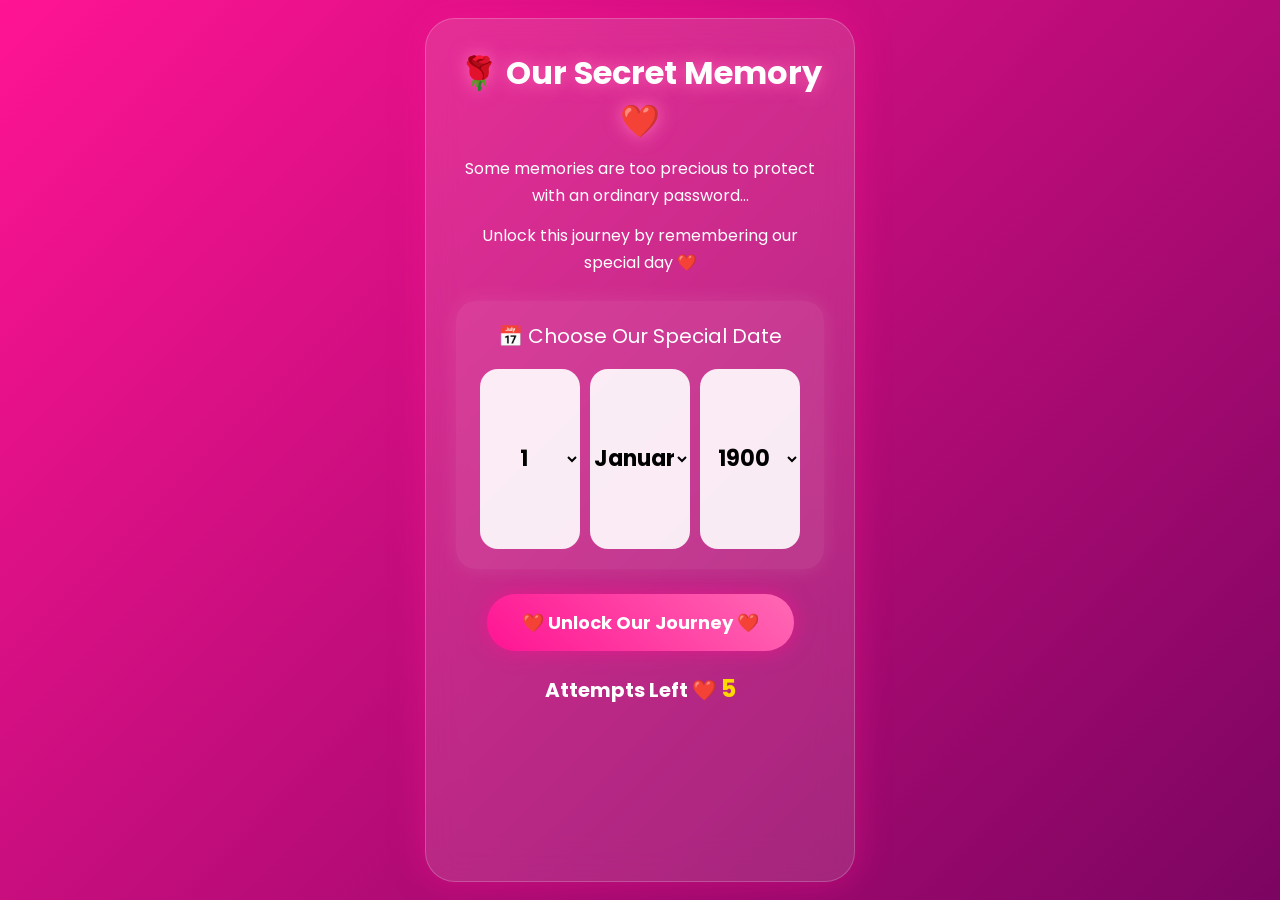
==== index.html @ dede01a5 "Update song title and button text in index.html" ====
<!DOCTYPE html>
<html lang="en">
<head>
<meta charset="UTF-8">
<meta name="viewport" content="width=device-width, initial-scale=1.0">

<title>Happy Birthday Madhu Priya ❤️</title>

<link rel="preconnect" href="https://fonts.googleapis.com">
<link rel="preconnect" href="https://fonts.gstatic.com" crossorigin>

<link href="https://fonts.googleapis.com/css2?family=Poppins:wght@300;400;600;700&display=swap" rel="stylesheet">

<link rel="stylesheet" href="Style.css">

</head>

<body>
    <!-- =========================
      PREMIUM LOVE LOCK
========================= -->

<div id="lockScreen">

    <!-- Animated Background -->
    <div class="sky"></div>
    <div class="stars"></div>
    <div class="petals"></div>

    <div class="lockContainer">

        <h1 class="lockTitle">🌹 Our Secret Memory ❤️</h1>

        <p class="lockSub">
            Some memories are too precious to protect
            with an ordinary password...
        </p>

        <p class="lockSub2">
            Unlock this journey by remembering
            our special day ❤️
        </p>

        <div class="calendarGlass">

            <div class="pickerTitle">
                📅 Choose Our Special Date
            </div>

            <div class="pickerRow">

                <select id="dayPicker"></select>

                <select id="monthPicker"></select>

                <select id="yearPicker"></select>

            </div>

        </div>

        <button id="unlockBtn">

            ❤️ Unlock Our Journey ❤️

        </button>

        <div id="attemptBox">

            Attempts Left ❤️

            <span id="chanceCount">

                5

            </span>

        </div>

        <div id="roseArea"></div>

        <div id="timerArea"></div>

    </div>

</div>

<audio id="bgMusic" loop>
    <source src="Birthdaysong.mp3" type="audio/mpeg">
</audio>

<audio id="chapter9Song">
    <source src="Ammadu2.mp3" type="audio/mpeg">
</audio>

<section id="welcome">
<div class="welcome-box">
<h1>🎂 Happy 17th Birthday</h1>
<h2>Madhu Priya ❤️</h2>
<p>Today isn't just another day... It's the day the most beautiful girl came into this world.</p>
<button id="startBtn">Start Our Journey ❤️</button>
</div>
</section>

<div id="website">

<!-- Chapter 1 -->

<section class="chapter">

<h1>🌸 Chapter 1</h1>

<h2>Welcome My Love ❤️</h2>

<p>

Every second with you is precious.

Today is all about celebrating YOU.

Happy Birthday Princess ❤️

</p>

<button class="nextBtn">

Next ➜

</button>

</section>
<!-- Chapter 2 -->

<section class="chapter">

<h1>💕 Chapter 2</h1>

<h2>Reasons I Love You ❤️</h2>

<div class="cards">

<div class="card">
🥰<br><br>
Your Beautiful Smile
</div>

<div class="card">
🌸<br><br>
Your Caring Nature
</div>

<div class="card">
💖<br><br>
Your Kind Heart
</div>

<div class="card">
😍<br><br>
Everything About You
</div>

</div>

<button class="nextBtn">
Next ➜
</button>

</section>

<!-- Chapter 3 -->

<section class="chapter">

<h1>🌹 Chapter 3</h1>

<h2>Our Journey ❤️</h2>

<div class="timeline">

<div class="timeBox">
🌸
<p>The day we met became one of my favorite memories.</p>
</div>

<div class="timeBox">
💖
<p>Every conversation brought us closer.</p>
</div>

<div class="timeBox">
🥰
<p>You became my happiness every single day.</p>
</div>

<div class="timeBox">
❤️
<p>Today I just want to see you smiling.</p>
</div>

</div>

<button class="nextBtn">
Next ➜
</button>

</section>

<!-- Chapter 4 -->

<section class="chapter">

<h1>🎁 Chapter 4</h1>

<h2>Tap the Gifts ❤️</h2>

<div class="giftContainer">

    <div class="gift" data-message="You're the best gift in my life ❤️">
        <div class="giftIcon">🎁</div>
        <div class="giftHeart">❤️</div>
    </div>

    <div class="gift" data-message="May all your dreams come true 🌸">
        <div class="giftIcon">🎁</div>
        <div class="giftHeart">💖</div>
    </div>

    <div class="gift" data-message="I Love You Forever ❤️">
        <div class="giftIcon">🎁</div>
        <div class="giftHeart">💜</div>
    </div>

</div>

<p id="giftMessage"></p>

<button class="nextBtn">
Next ➜
</button>

</section>

<!-- Chapter 5 -->
<section class="chapter">

<h1>📸 Chapter 5</h1>

<h2>Ur Memories ❤️</h2>

<div class="gallery">

<div class="photo">
<img src="Madhu1.jpg" alt="">
<p>ur my heart ❤️</p>
</div>

<div class="photo">
<img src="Madhu2.jpg" alt="">
<p>ur smile makes my day brighter ❤️</p>
</div>

<div class="photo">
<img src="Madhu3.jpg" alt="">
<p>ur my favorite ❤️</p>
</div>

</div>

<button class="nextBtn">Next ➜</button>

</section>

<!-- Chapter 6 -->

<section class="chapter">

<h1>💖 Chapter 6</h1>

<h2>My Promises To You</h2>

<div class="cards">

<div class="card">
❤️ I'll always respect you.
</div>

<div class="card">
🌹 I'll always support your dreams.
</div>

<div class="card">
🥰 I'll always make you smile.
</div>

<div class="card">
♾️ I'll always love you.
</div>

</div>

<button class="nextBtn">
Next ➜
</button>

</section>

<!-- Chapter 7 -->

<section class="chapter">

<h1>🎂 Chapter 7</h1>

<h2>Make A Birthday Wish ❤️</h2>

<div class="cake">

🎂

</div>

<p>
Close your eyes...
Make a beautiful wish...
May every dream of yours come true. ✨
</p>

<button id="cakeBtn">

Blow Candles 🕯️

</button>

<button class="nextBtn">

Next ➜

</button>

</section>

<!-- Chapter 8 -->

<section class="chapter">

<h1>💌 Chapter 8</h1>

<h2>My Letter To You ❤️</h2>

<!-- Envelope -->

<div class="envelopeBox">

    <div class="envelope" id="openLetter">

        💌

        <p>Tap to Open My Letter ❤️</p>

    </div>

</div>

<!-- Hidden Letter -->

<div class="letter" id="letterBox" style="display:none;">

    <h3>My Dearest Madhu Priya ❤️</h3>

    <p id="letterText">

My Dearest Madhu Priya ❤️

Happy Birthday to the most beautiful soul I have ever known.

Every moment with you has become one of the most precious memories of my life.

Your smile brightens even my darkest days.

Your kindness reminds me that beautiful hearts still exist.

Whenever life feels difficult, just thinking about you fills my heart with peace.

I don't know what tomorrow brings...

But I do know one thing...

I will always pray for your happiness.

May every dream you dream become reality.

May your beautiful smile never fade.

Thank you for making life more beautiful just by being yourself.

You'll always have a special place in my heart.

❤️ Happy 17th Birthday Princess ❤️

Forever Yours,

Hubby ❤️

    </p>

</div>

<button class="nextBtn">Next ➜</button>

</section>
<!--Chapter 9-->

<section class="chapter">

<h1>🎵 Chapter 9</h1>

<h2>Special Song for u ❤️</h2>

<div class="musicPlayer">

<div class="vinylContainer">

<div class="vinyl" id="vinyl">💿</div>

</div>

<p class="songText">

Every heartbeat reminds me of you... ❤️

Whenever this song plays,

I remember every beautiful moment with you.

</p>

<div class="equalizer">

<span></span>
<span></span>
<span></span>
<span></span>
<span></span>

</div>

<button id="musicBtn">

▶ Play The Song ❤️

</button>

</div>

<button class="nextBtn">

Next ➜

</button>

</section>

<!-- Chapter 10 -->

<section class="chapter">

<h1>🎆 Chapter 10</h1>

<h2>It's Celebration Time ❤️</h2>

<h3>

🎈🎈 HAPPY 17TH BIRTHDAY 🎈🎈

</h3>

<p>

May your smile shine brighter than the stars.

May every wish come true.

May happiness always stay with you.

</p>

<div id="celebrationArea"></div>
    <div id="fireworks"></div>

<h1 id="happyGlow">🎉 HAPPY BIRTHDAY AMMADU 🎉</h1>

<button class="nextBtn">

Next ➜

</button>

</section>

<!-- Chapter 11 -->

<section class="chapter">

<h1>👑 Chapter 11</h1>

<h2>Always My Princess ❤️</h2>

<p>

You are one of the most beautiful parts of my life.

Thank you for every smile, every laugh, and every wonderful memory.

No matter how many birthdays pass, I'll always wish the best for you.

Never stop smiling because your smile makes the world brighter.

❤️

</p>

<button class="nextBtn">

Next ➜

</button>

</section>

<!-- Chapter 12 -->

<section class="chapter">

<h1>❤️ The End ❤️</h1>

<h2>Forever & Always</h2>

<h1>

Happy Birthday Madhu Priya 🎂❤️

</h1>

<p>

Thank you for reading this little journey.

This website was made especially for you.

I hope today becomes one of your happiest memories.

Stay blessed.

Stay happy.

Keep smiling.

❤️ I Love You ❤️

Forever Yours,

(Hubby)

</p>

<button id="restart">

Replay Journey 🔄

</button>

</section>


</div>

<script src="Script.js"></script>

</body>
    </html>
---- Style.css ----
/* ===================================
   PREMIUM BIRTHDAY WEBSITE V2
=================================== */

*{
margin:0;
padding:0;
box-sizing:border-box;
font-family:'Poppins',sans-serif;
}
html, body{
    margin:0;
    padding:0;
    width:100%;
    min-height:100vh;
}

body{
    margin:0;
    min-height:100vh;
    background:linear-gradient(-45deg,#150020,#35004d,#59006d,#ff1493);
    background-size:400% 400%;
    background-attachment:fixed;
    animation:bgMove 15s ease infinite;
    color:white;
    overflow-x:hidden;
}
@keyframes bgMove {
    0% {
        background-position: 0% 50%;
    }
    50% {
        background-position: 100% 50%;
    }
    100% {
        background-position: 0% 50%;
    }
}

/* Website */

#website{
display:none;
}

/* Welcome */

#welcome{
height:100vh;
display:flex;
justify-content:center;
align-items:center;
padding:20px;
}

.welcome-box{
width:90%;
max-width:700px;
padding:45px;
border-radius:30px;
text-align:center;
background:rgba(255,255,255,.08);
backdrop-filter:blur(20px);
border:1px solid rgba(255,255,255,.2);
box-shadow:0 0 40px rgba(255,20,147,.4);
animation:zoomIn 1.2s;
}

@keyframes zoomIn{
from{
opacity:0;
transform:scale(.7);
}
to{
opacity:1;
transform:scale(1);
}
}

.welcome-box h1{
font-size:3rem;
color:#ffd9f2;
margin-bottom:20px;
}

.welcome-box h2{
font-size:2rem;
margin-bottom:20px;
}

.welcome-box p{
font-size:18px;
line-height:1.8;
}

/* Buttons */

button{
padding:15px 40px;
margin-top:30px;
border:none;
border-radius:50px;
background:linear-gradient(45deg,#ff1493,#ff69b4);
font-size:18px;
color:white;
cursor:pointer;
transition:.4s;
box-shadow:0 0 20px rgba(255,20,147,.6);
}

button:hover{
transform:scale(1.08);
box-shadow:0 0 35px #ff69b4;
}

/* Chapters */

.chapter{
    position:fixed;
    inset:0;
    display:none;
    justify-content:center;
    align-items:center;
    flex-direction:column;
    padding:40px;
    text-align:center;
    animation:fade .8s;
    background:transparent;
}

.chapter.active{
display:flex;
}

@keyframes fade{
from{
opacity:0;
transform:translateX(60px);
}
to{
opacity:1;
transform:translateX(0);
}
}

.chapter h1{
font-size:3rem;
margin-bottom:15px;
color:#ffd7f4;
}

.chapter h2{
font-size:2rem;
margin-bottom:20px;
color:#ffc6ea;
}

.chapter p{
max-width:850px;
line-height:1.8;
font-size:18px;
}

/* Cards */

.cards{
display:flex;
gap:20px;
flex-wrap:wrap;
justify-content:center;
margin-top:30px;
}

.card{
width:240px;
padding:25px;
background:rgba(255,255,255,.08);
backdrop-filter:blur(10px);
border-radius:20px;
transition:.4s;
box-shadow:0 0 20px rgba(255,20,147,.25);
}

.card:hover{
transform:translateY(-10px) scale(1.05);
}

/* Floating Hearts */

.heart{
position:fixed;
bottom:-30px;
font-size:24px;
animation:floatHeart 6s linear forwards;
pointer-events:none;
z-index:999;
}

@keyframes floatHeart{

0%{
transform:translateY(0) rotate(0deg);
opacity:1;
}

100%{
transform:translateY(-120vh) rotate(360deg);
opacity:0;
}

}
/* ===========================
   PHOTO GALLERY
=========================== */

.gallery{
width:90%;
max-width:1100px;
display:grid;
grid-template-columns:repeat(auto-fit,minmax(260px,1fr));
gap:30px;
margin-top:40px;
}

.photo{
background:rgba(255,255,255,.08);
backdrop-filter:blur(15px);
padding:15px;
border-radius:25px;
transition:.5s;
box-shadow:0 0 20px rgba(255,20,147,.25);
cursor:pointer;
}

.photo:hover{
transform:translateY(-12px) scale(1.05) rotate(2deg);
box-shadow:0 0 35px #ff69b4;
}

.photo img{
width:100%;
height:320px;
object-fit:cover;
border-radius:18px;
}

.photo p{
margin-top:18px;
font-size:18px;
font-weight:600;
color:#fff;
}

/* ===========================
   TIMELINE
=========================== */

.timeline{
display:flex;
flex-wrap:wrap;
justify-content:center;
gap:25px;
margin-top:35px;
}

.timeBox{
width:250px;
padding:25px;
background:rgba(255,255,255,.08);
backdrop-filter:blur(12px);
border-radius:20px;
transition:.4s;
box-shadow:0 0 20px rgba(255,20,147,.25);
}

.timeBox:hover{
transform:translateY(-8px);
}

/* ===========================
   GIFT SECTION
=========================== */

.giftContainer{
display:flex;
justify-content:center;
flex-wrap:wrap;
gap:25px;
margin-top:35px;
}

.gift{
width:120px;
height:120px;
display:flex;
justify-content:center;
align-items:center;
font-size:70px;
background:rgba(255,255,255,.08);
border-radius:20px;
cursor:pointer;
transition:.4s;
box-shadow:0 0 25px rgba(255,20,147,.35);
}

.gift:hover{
transform:scale(1.12) rotate(8deg);
}

#giftMessage{
margin-top:30px;
font-size:22px;
color:#ffd7f3;
font-weight:bold;
min-height:40px;
}

/* ===========================
   CAKE
=========================== */

.cake{
font-size:140px;
margin:25px 0;
animation:cakePulse 2s infinite;
filter:drop-shadow(0 0 20px #ff69b4);
}

@keyframes cakePulse{

0%{
transform:scale(1);
}

50%{
transform:scale(1.08);
}

100%{
transform:scale(1);
}

}

#cakeBtn{
background:linear-gradient(45deg,#ff6600,#ff1493);
}

/* ===========================
   MUSIC BUTTON
=========================== */

#musicBtn{
background:linear-gradient(45deg,#8a2be2,#ff1493);
}

/* ===========================
   FIREWORKS AREA
=========================== */

#fireworks{
position:absolute;
top:0;
left:0;
width:100%;
height:100%;
pointer-events:none;
overflow:hidden;
}

/* ===========================
   FLOATING SPARKLES
=========================== */

.sparkle{
position:fixed;
width:6px;
height:6px;
background:white;
border-radius:50%;
animation:sparkle 3s linear forwards;
}

@keyframes sparkle{

0%{
opacity:1;
transform:scale(0);
}

50%{
transform:scale(1.8);
}

100%{
opacity:0;
transform:translateY(-100px);
}

}
#welcome,
.chapter{
    background:transparent !important;
}

body::before{
    content:"";
    position:fixed;
    top:0;
    left:0;
    width:100%;
    height:100%;
    background:linear-gradient(-45deg,#150020,#35004d,#59006d,#ff1493);
    background-size:400% 400%;
    animation:bgMove 15s ease infinite;
    z-index:-2;
}

body{
    background:none !important;
   }
/* ===============================
   PREMIUM EXTRA ANIMATIONS
================================ */

/* Glowing Headings */
.chapter h1,
.chapter h2{
    animation: glowText 2.5s ease-in-out infinite alternate;
}

@keyframes glowText{
    from{
        text-shadow:0 0 8px #ff69b4;
    }
    to{
        text-shadow:0 0 25px #ff1493,0 0 45px #ff69b4;
    }
}

/* Better Chapter Fade */
.chapter.active{
    animation: smoothFade .9s ease;
}

@keyframes smoothFade{
    from{
        opacity:0;
        transform:scale(.96) translateY(30px);
    }
    to{
        opacity:1;
        transform:scale(1) translateY(0);
    }
}

/* Floating Stars */
.star{
    position:fixed;
    width:3px;
    height:3px;
    background:white;
    border-radius:50%;
    animation: twinkle 3s linear infinite;
    pointer-events:none;
    z-index:0;
}

@keyframes twinkle{
    0%,100%{
        opacity:.2;
        transform:scale(.6);
    }
    50%{
        opacity:1;
        transform:scale(1.8);
    }
}

/* Rose Petals */
.petal{
    position:fixed;
    top:-30px;
    font-size:22px;
    animation:fallPetal 10s linear forwards;
    pointer-events:none;
    z-index:1;
}

@keyframes fallPetal{
    from{
        transform:translateY(-20px) rotate(0deg);
    }
    to{
        transform:translateY(110vh) translateX(120px) rotate(720deg);
    }
}

/* Premium Button Animation */
button:hover{
    transform:translateY(-4px) scale(1.08);
    box-shadow:0 0 30px #ff69b4;
       }
.cursor{
    display:inline-block;
    color:#ffd6ec;
    font-weight:bold;
    animation:blink .8s infinite;
}

@keyframes blink{
    50%{
        opacity:0;
    }
}
/* Touch Effect */

.bubble{
position:fixed;
font-size:24px;
pointer-events:none;
z-index:9999;
animation:bubbleFly 1.5s ease forwards;
}

@keyframes bubbleFly{

0%{
transform:translate(0,0) scale(.3);
opacity:1;
}

100%{
transform:translate(var(--x),var(--y)) scale(1.8);
opacity:0;
}

}
/* Typewriter Cursor */

.cursor{
display:inline-block;
color:#ff69b4;
font-weight:bold;
animation:cursorBlink .7s infinite;
}

@keyframes cursorBlink{

50%{
opacity:0;
}

}

/* Letter Animation */

.letter{

animation:letterOpen .8s ease;

}

@keyframes letterOpen{

from{
opacity:0;
transform:translateY(40px) scale(.95);
}

to{
opacity:1;
transform:translateY(0) scale(1);
}

   }
/* ===============================
   CHAPTER 10 CELEBRATION
================================ */

#happyGlow{
font-size:3rem;
margin:20px 0;
animation:glowBirthday 1.5s infinite alternate;
}

@keyframes glowBirthday{

from{
text-shadow:0 0 10px #fff,0 0 20px #ff69b4;
transform:scale(1);
}

to{
text-shadow:0 0 25px #fff,0 0 60px #ff1493;
transform:scale(1.08);
}

}

.partyItem{
position:fixed;
font-size:30px;
pointer-events:none;
animation:partyFall 4s linear forwards;
z-index:999;
}

@keyframes partyFall{

0%{
opacity:1;
transform:translateY(-80px) rotate(0deg);
}

100%{
opacity:0;
transform:translateY(110vh) rotate(720deg);
}

}
/* Premium Floating Love */

.star{
position:fixed;
width:3px;
height:3px;
background:white;
border-radius:50%;
box-shadow:0 0 10px white;
animation:twinkle 3s linear;
pointer-events:none;
z-index:0;
}

@keyframes twinkle{
0%{opacity:0;}
50%{opacity:1;}
100%{opacity:0;}
}

.petal{
position:fixed;
top:-30px;
pointer-events:none;
animation:petalFall 10s linear forwards;
z-index:2;
}

@keyframes petalFall{

0%{
transform:translateY(0) rotate(0deg);
}

100%{
transform:translateY(110vh) translateX(120px) rotate(720deg);
}

}
/*==================================
      LOVE LETTER ENVELOPE
==================================*/

.envelopeBox{
display:flex;
justify-content:center;
align-items:center;
margin-top:30px;
perspective:1000px;
}

.envelope{
width:260px;
height:180px;
background:linear-gradient(135deg,#ff5ca8,#ff8ec7);
border-radius:12px;
display:flex;
flex-direction:column;
justify-content:center;
align-items:center;
cursor:pointer;
font-size:70px;
color:#fff;
box-shadow:0 15px 40px rgba(255,20,147,.45);
transition:.6s;
animation:envelopeFloat 3s ease-in-out infinite;
position:relative;
overflow:hidden;
}

.envelope::before{
content:"";
position:absolute;
top:0;
left:0;
width:100%;
height:100%;
background:rgba(255,255,255,.15);
clip-path:polygon(0 0,50% 55%,100% 0);
}

.envelope:hover{
transform:scale(1.08) rotate(-2deg);
box-shadow:0 20px 50px rgba(255,20,147,.7);
}

.envelope p{
font-size:16px;
margin-top:10px;
font-weight:600;
text-align:center;
}

@keyframes envelopeFloat{

0%,100%{
transform:translateY(0);
}

50%{
transform:translateY(-10px);
}

}

/* Letter */

#letterBox{
display:none;
opacity:0;
transform:translateY(60px) scale(.9);
transition:1s;
}

#letterBox.show{
display:block;
opacity:1;
transform:translateY(0) scale(1);
animation:paperOpen .9s ease;
}

@keyframes paperOpen{

0%{
opacity:0;
transform:rotateX(-90deg) translateY(80px);
}

100%{
opacity:1;
transform:rotateX(0deg) translateY(0);
}

}

#letterText{

white-space:pre-line;
line-height:2;
font-size:18px;

}

/* Blinking Cursor */

.cursor{
display:inline-block;
font-weight:bold;
color:#ff1493;
animation:cursorBlink .7s infinite;
}

@keyframes cursorBlink{

50%{
opacity:0;
}

   }
/* Hearts while typing */

.typingHeart{

position:fixed;

bottom:120px;

font-size:22px;

pointer-events:none;

z-index:999;

animation:heartFly 2.5s linear forwards;

}

@keyframes heartFly{

0%{

transform:translateY(0) scale(.6);

opacity:1;

}

100%{

transform:translateY(-250px) scale(1.8);

opacity:0;

}

}
/* =====================================
   PREMIUM CARD ANIMATIONS
===================================== */

.card,
.timeBox,
.gift,
.photo{

position:relative;
overflow:hidden;
transition:.5s ease;
cursor:pointer;
animation:floatCard 4s ease-in-out infinite;

}

@keyframes floatCard{

0%,100%{
transform:translateY(0);
}

50%{
transform:translateY(-10px);
}

}

.card:hover,
.timeBox:hover,
.gift:hover,
.photo:hover{

transform:translateY(-12px) scale(1.06) rotateX(6deg);
box-shadow:0 20px 45px rgba(255,20,147,.45);

}

/* Moving Shine */

.card::before,
.timeBox::before,
.gift::before,
.photo::before{

content:"";

position:absolute;

top:0;

left:-120%;

width:60%;

height:100%;

background:linear-gradient(
90deg,
transparent,
rgba(255,255,255,.5),
transparent
);

transform:skewX(-25deg);

}

.card:hover::before,
.timeBox:hover::before,
.gift:hover::before,
.photo:hover::before{

animation:shine .8s;

}

@keyframes shine{

100%{
left:150%;
}

}

/* Click Animation */

.card:active,
.timeBox:active,
.gift:active,
.photo:active{

transform:scale(.94);

}
/*=============================
     PREMIUM LOVE LOCK
==============================*/

#lockScreen{
position:fixed;
top:0;
left:0;
width:100%;
height:100%;
overflow:hidden;
display:flex;
justify-content:center;
align-items:center;
z-index:999999;
background:linear-gradient(-45deg,#090019,#220033,#500050,#ff1493);
background-size:400% 400%;
animation:galaxyMove 18s ease infinite;
}

@keyframes galaxyMove{

0%{background-position:0% 50%;}

50%{background-position:100% 50%;}

100%{background-position:0% 50%;}

}

.lockContainer{

width:92%;
max-width:430px;

padding:30px;

border-radius:30px;

background:rgba(255,255,255,.12);

backdrop-filter:blur(18px);

border:1px solid rgba(255,255,255,.2);

box-shadow:
0 0 35px rgba(255,20,147,.4);

text-align:center;

animation:floatLock 5s ease-in-out infinite;

}

@keyframes floatLock{

0%,100%{
transform:translateY(0);
}

50%{
transform:translateY(-10px);
}

}

.lockTitle{

color:white;

font-size:32px;

text-shadow:0 0 18px hotpink;

margin-bottom:10px;

}

.lockSub,
.lockSub2{

color:#fff;

line-height:1.7;

margin-bottom:12px;

}

/* Calendar */

.calendarGlass{

margin-top:25px;

padding:20px;

border-radius:20px;

background:rgba(255,255,255,.08);

box-shadow:0 0 20px rgba(255,255,255,.1);

}

.pickerTitle{

color:white;

font-size:20px;

margin-bottom:18px;

}

.pickerRow{

display:flex;

gap:10px;

justify-content:center;

}

.pickerRow select{

width:100px;

height:180px;

border:none;

border-radius:18px;

background:rgba(255,255,255,.9);

font-size:22px;

font-weight:bold;

text-align:center;

overflow-y:auto;

scroll-behavior:smooth;

}

.pickerRow select:focus{

outline:none;

box-shadow:0 0 25px hotpink;

transform:scale(1.05);

}

/* Unlock Button */

#unlockBtn{

margin-top:25px;

padding:15px 35px;

font-size:18px;

font-weight:bold;

border:none;

border-radius:40px;

background:linear-gradient(45deg,#ff1493,#ff69b4);

color:white;

cursor:pointer;

transition:.4s;

}

#unlockBtn:hover{

transform:scale(1.08);

box-shadow:0 0 30px hotpink;

}

/* Attempts */

#attemptBox{

margin-top:20px;

font-size:20px;

font-weight:bold;

color:white;

}

#chanceCount{

color:#ffd700;

font-size:24px;

}

/* Rose Area */

#roseArea{

min-height:100px;

margin-top:25px;

color:white;

font-size:22px;

}

/* Timer */

#timerArea{

margin-top:20px;

font-size:28px;

color:#fff;

text-shadow:0 0 12px red;

}

/* Stars */

.stars{

position:absolute;

width:100%;

height:100%;

pointer-events:none;

}

.star{

position:absolute;

width:3px;

height:3px;

background:white;

border-radius:50%;

animation:twinkle 3s infinite;

}

@keyframes twinkle{

0%,100%{

opacity:.2;

transform:scale(.7);

}

50%{

opacity:1;

transform:scale(1.6);

}

   }
/*=====================================
     PREMIUM UNLOCK ANIMATION
======================================*/

.unlockRose{
position:fixed;
left:50%;
bottom:-250px;
transform:translateX(-50%);
font-size:180px;
z-index:999999;
animation:roseGrow 3s forwards;
filter:drop-shadow(0 0 30px hotpink);
}

@keyframes roseGrow{

0%{
bottom:-250px;
transform:translateX(-50%) scale(.2) rotate(-20deg);
opacity:0;
}

40%{
opacity:1;
}

70%{
transform:translateX(-50%) scale(1.2);
}

100%{
bottom:20%;
transform:translateX(-50%) scale(1);
opacity:1;
}

}

.unlockText{

position:fixed;

left:50%;

top:72%;

transform:translateX(-50%);

color:white;

font-size:32px;

font-weight:bold;

text-align:center;

z-index:999999;

opacity:0;

animation:textFade 2s forwards;

animation-delay:2.2s;

text-shadow:0 0 20px hotpink;

}

@keyframes textFade{

from{

opacity:0;
transform:translate(-50%,40px);

}

to{

opacity:1;
transform:translate(-50%,0);

}

}

.petal{

position:fixed;

top:-50px;

font-size:24px;

pointer-events:none;

z-index:99999;

animation:petalFall linear forwards;

}

@keyframes petalFall{

0%{

transform:translateY(-50px) rotate(0deg);

opacity:1;

}

100%{

transform:translateY(120vh) rotate(720deg);

opacity:0;

}

}

.sparkle{

position:fixed;

font-size:18px;

pointer-events:none;

z-index:99999;

animation:spark 1.5s forwards;

}

@keyframes spark{

0%{

transform:scale(.2);

opacity:1;

}

100%{

transform:scale(2);

opacity:0;

}

}
/*=====================================
        HEART LOCK ANIMATION
======================================*/

.heartLock{
position:fixed;
left:50%;
top:50%;
transform:translate(-50%,-50%);
font-size:130px;
z-index:999999;
animation:lockPulse 2s infinite;
}

@keyframes lockPulse{

0%,100%{
transform:translate(-50%,-50%) scale(1);
}

50%{
transform:translate(-50%,-50%) scale(1.15);
}

}

.magicKey{

position:fixed;

left:-100px;

top:55%;

font-size:90px;

z-index:999999;

animation:keyFly 3s forwards;

}

@keyframes keyFly{

0%{

left:-100px;
transform:rotate(-120deg);

}

100%{

left:50%;
transform:translateX(-50%) rotate(0deg);

}

}

.unlockFlash{

position:fixed;

left:0;
top:0;
width:100%;
height:100%;
background:white;

opacity:0;

z-index:999998;

animation:flash 1s forwards;

}

@keyframes flash{

0%{

opacity:0;

}

40%{

opacity:.9;

}

100%{

opacity:0;

}

   }
/*==================================
      LIVE BACKGROUND EFFECTS
==================================*/

.floatingHeart,
.floatingPetal{
position:fixed;
top:-50px;
pointer-events:none;
z-index:2;
animation:fallDown linear forwards;
}

@keyframes fallDown{

0%{
transform:translateY(-50px) rotate(0deg);
opacity:1;
}

100%{
transform:translateY(120vh) rotate(720deg);
opacity:0;
}

}

.selectedGlow{

box-shadow:0 0 30px hotpink !important;

border:2px solid hotpink;

transition:.4s;

}

.unlockSuccess{

animation:unlockPulse 1s infinite;

}

@keyframes unlockPulse{

0%,100%{
transform:scale(1);
}

50%{
transform:scale(1.05);
}

                     }
/* Premium Gift */

.gift{
    position:relative;
    overflow:hidden;
    transition:0.5s;
}

.giftIcon{
    font-size:60px;
    transition:0.6s;
}

.giftHeart{
    position:absolute;
    left:50%;
    top:60%;
    transform:translate(-50%,40px) scale(0);
    font-size:45px;
    opacity:0;
    transition:0.8s;
}

.gift.open .giftIcon{
    transform:rotate(-20deg) scale(1.1);
}

.gift.open .giftHeart{
    opacity:1;
    transform:translate(-50%,-35px) scale(1.5);
    animation:heartBeat .8s infinite;
}

@keyframes heartBeat{

0%,100%{
    transform:translate(-50%,-35px) scale(1.4);
}

50%{
    transform:translate(-50%,-35px) scale(1.7);
}

}
/*==========================
      MUSIC PLAYER
===========================*/

.musicPlayer{

text-align:center;

margin-top:30px;

}

.vinyl{

font-size:120px;

display:inline-block;

filter:drop-shadow(0 0 25px hotpink);

}

.spin{

animation:spinRecord 3s linear infinite;

}

@keyframes spinRecord{

from{

transform:rotate(0deg);

}

to{

transform:rotate(360deg);

}

}

.songText{

margin:25px;

font-size:20px;

line-height:1.8;

color:white;

}

.equalizer{

display:flex;

justify-content:center;

align-items:flex-end;

gap:6px;

height:45px;

margin:25px 0;

}

.equalizer span{

width:8px;

height:15px;

background:#ff1493;

border-radius:20px;

animation:equalizer 1s infinite;

}

.equalizer span:nth-child(2){

animation-delay:.2s;

}

.equalizer span:nth-child(3){

animation-delay:.4s;

}

.equalizer span:nth-child(4){

animation-delay:.6s;

}

.equalizer span:nth-child(5){

animation-delay:.8s;

}

@keyframes equalizer{

0%,100%{

height:15px;

}

50%{

height:45px;

}

   }
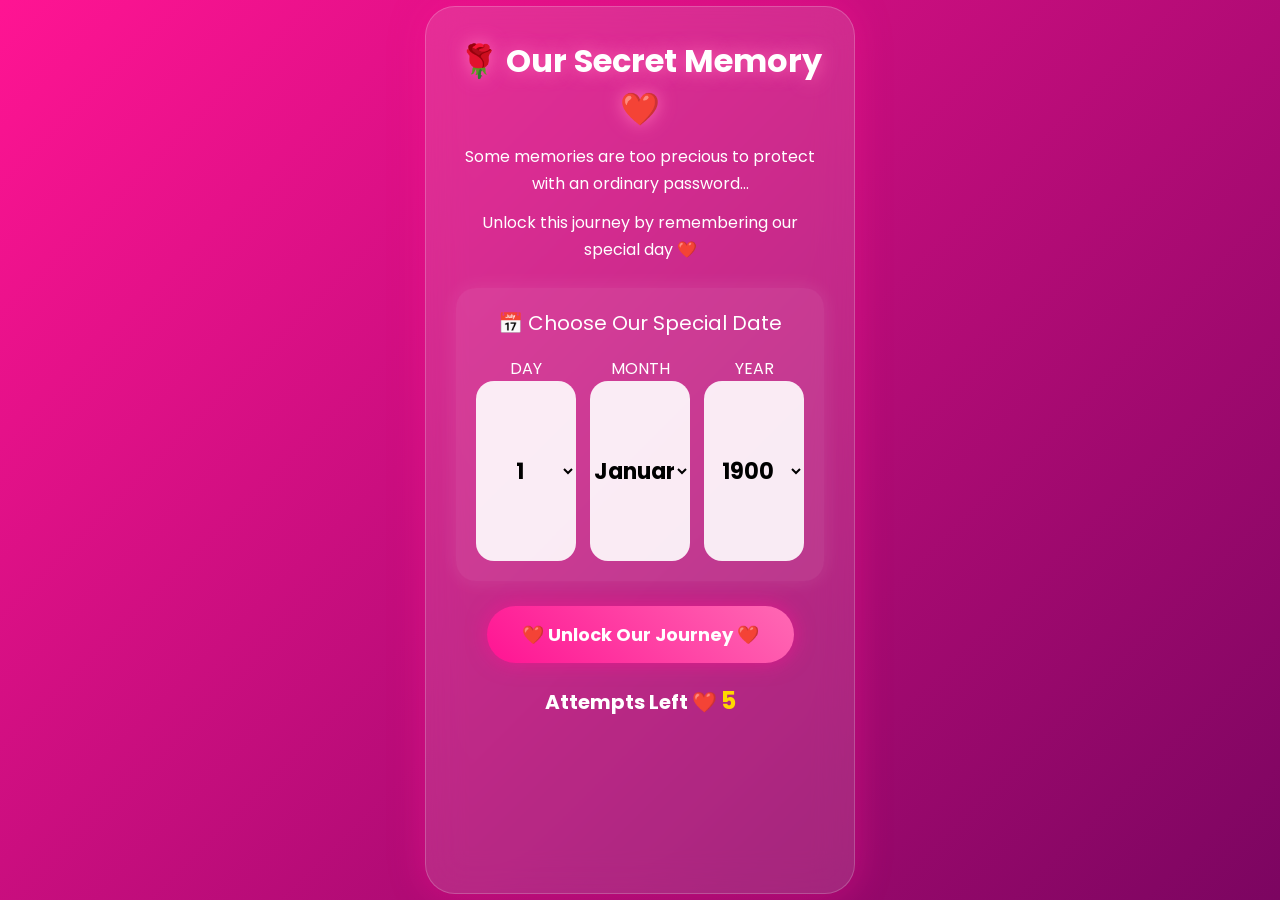
==== commit 329a3822: "Update index.html" ====
--- a/index.html
+++ b/index.html
@@ -1,35 +1,45 @@
 <!DOCTYPE html>
 <html lang="en">
 <head>
+
 <meta charset="UTF-8">
-<meta name="viewport" content="width=device-width, initial-scale=1.0">
+
+<meta
+    name="viewport"
+    content="width=device-width, initial-scale=1.0, maximum-scale=1.0, user-scalable=no"
+>
 
 <title>Happy Birthday Madhu Priya ❤️</title>
 
 <link rel="preconnect" href="https://fonts.googleapis.com">
 <link rel="preconnect" href="https://fonts.gstatic.com" crossorigin>
 
-<link href="https://fonts.googleapis.com/css2?family=Poppins:wght@300;400;600;700&display=swap" rel="stylesheet">
+<link
+    href="https://fonts.googleapis.com/css2?family=Poppins:wght@300;400;500;600;700&display=swap"
+    rel="stylesheet"
+>
 
 <link rel="stylesheet" href="Style.css">
 
 </head>
 
 <body>
-    <!-- =========================
-      PREMIUM LOVE LOCK
-========================= -->
+
+<!-- =====================================================
+     PREMIUM LOVE LOCK
+===================================================== -->
 
 <div id="lockScreen">
 
-    <!-- Animated Background -->
-    <div class="sky"></div>
+    <div class="lockBackgroundGlow"></div>
     <div class="stars"></div>
     <div class="petals"></div>
 
     <div class="lockContainer">
 
-        <h1 class="lockTitle">🌹 Our Secret Memory ❤️</h1>
+        <h1 class="lockTitle">
+            🌹 Our Secret Memory ❤️
+        </h1>
 
         <p class="lockSub">
             Some memories are too precious to protect
@@ -49,32 +59,32 @@
 
             <div class="pickerRow">
 
-                <select id="dayPicker"></select>
-
-                <select id="monthPicker"></select>
-
-                <select id="yearPicker"></select>
+                <div class="pickerBox">
+                    <span>DAY</span>
+                    <select id="dayPicker"></select>
+                </div>
+
+                <div class="pickerBox">
+                    <span>MONTH</span>
+                    <select id="monthPicker"></select>
+                </div>
+
+                <div class="pickerBox">
+                    <span>YEAR</span>
+                    <select id="yearPicker"></select>
+                </div>
 
             </div>
 
         </div>
 
         <button id="unlockBtn">
-
             ❤️ Unlock Our Journey ❤️
-
         </button>
 
         <div id="attemptBox">
-
             Attempts Left ❤️
-
-            <span id="chanceCount">
-
-                5
-
-            </span>
-
+            <span id="chanceCount">5</span>
         </div>
 
         <div id="roseArea"></div>
@@ -84,6 +94,11 @@
     </div>
 
 </div>
+
+
+<!-- =====================================================
+     AUDIO
+===================================================== -->
 
 <audio id="bgMusic" loop>
     <source src="Birthdaysong.mp3" type="audio/mpeg">
@@ -93,485 +108,762 @@
     <source src="Ammadu2.mp3" type="audio/mpeg">
 </audio>
 
+
+<!-- =====================================================
+     WELCOME
+===================================================== -->
+
 <section id="welcome">
-<div class="welcome-box">
-<h1>🎂 Happy 17th Birthday</h1>
-<h2>Madhu Priya ❤️</h2>
-<p>Today isn't just another day... It's the day the most beautiful girl came into this world.</p>
-<button id="startBtn">Start Our Journey ❤️</button>
+
+    <div class="welcome-box">
+
+        <div class="welcomeGlow">✨</div>
+
+        <h1>🎂 Happy Birthday</h1>
+
+        <h2>AMMADU ❤️</h2>
+
+        <p>
+            Today isn't just another day...
+            It's the day the most beautiful girl came into this world.
+        </p>
+
+        <button id="startBtn">
+            Start The Journey ❤️
+        </button>
+
+    </div>
+
+</section>
+
+
+<!-- =====================================================
+     WEBSITE
+===================================================== -->
+
+<div id="website">
+
+
+<!-- =====================================================
+     CHAPTER 1
+===================================================== -->
+
+<section class="chapter">
+
+    <div class="chapterInner">
+
+        <h1>🌸 Chapter 1</h1>
+
+        <h2>Welcome My Love ❤️</h2>
+
+        <p>
+            Every second with you is precious.
+            <br><br>
+            Today is all about celebrating YOU.
+            <br><br>
+            Happy Birthday Princess ❤️
+        </p>
+
+        <button class="nextBtn">
+            Next ➜
+        </button>
+
+    </div>
+
+</section>
+
+
+<!-- =====================================================
+     CHAPTER 2
+===================================================== -->
+
+<section class="chapter">
+
+    <div class="chapterInner">
+
+        <h1>💕 Chapter 2</h1>
+
+        <h2>Reasons I Love You ❤️</h2>
+
+        <div class="cards">
+
+            <div class="card">
+                🥰
+                <br><br>
+                Your Beautiful Smile
+            </div>
+
+            <div class="card">
+                🌸
+                <br><br>
+                Your Caring Nature
+            </div>
+
+            <div class="card">
+                💖
+                <br><br>
+                Your Kind Heart
+            </div>
+
+            <div class="card">
+                😍
+                <br><br>
+                Everything About You
+            </div>
+
+        </div>
+
+        <button class="nextBtn">
+            Next ➜
+        </button>
+
+    </div>
+
+</section>
+
+
+<!-- =====================================================
+     CHAPTER 3
+===================================================== -->
+
+<section class="chapter">
+
+    <div class="chapterInner">
+
+        <h1>🌹 Chapter 3</h1>
+
+        <h2>Our Journey ❤️</h2>
+
+        <div class="timeline">
+
+            <div class="timeBox">
+                🌸
+                <p>
+                    The day we met became one of my favorite memories.
+                </p>
+            </div>
+
+            <div class="timeBox">
+                💖
+                <p>
+                    Every conversation brought us closer.
+                </p>
+            </div>
+
+            <div class="timeBox">
+                🥰
+                <p>
+                    You became my happiness every single day.
+                </p>
+            </div>
+
+            <div class="timeBox">
+                ❤️
+                <p>
+                    Today I just want to see you smiling.
+                </p>
+            </div>
+
+        </div>
+
+        <button class="nextBtn">
+            Next ➜
+        </button>
+
+    </div>
+
+</section>
+
+
+<!-- =====================================================
+     CHAPTER 4
+===================================================== -->
+
+<section class="chapter">
+
+    <div class="chapterInner">
+
+        <h1>🎁 Chapter 4</h1>
+
+        <h2>Tap the Gifts ❤️</h2>
+
+        <div class="giftContainer">
+
+            <div
+                class="gift"
+                data-message="You're the best gift in my life ❤️"
+            >
+                <div class="giftIcon">🎁</div>
+                <div class="giftHeart">❤️</div>
+            </div>
+
+            <div
+                class="gift"
+                data-message="May all your dreams come true 🌸"
+            >
+                <div class="giftIcon">🎁</div>
+                <div class="giftHeart">💖</div>
+            </div>
+
+            <div
+                class="gift"
+                data-message="I Love You Forever ❤️"
+            >
+                <div class="giftIcon">🎁</div>
+                <div class="giftHeart">💜</div>
+            </div>
+
+        </div>
+
+        <p id="giftMessage"></p>
+
+        <button class="nextBtn">
+            Next ➜
+        </button>
+
+    </div>
+
+</section>
+
+
+<!-- =====================================================
+     CHAPTER 5 — UR MEMORIES
+===================================================== -->
+
+<section class="chapter galleryChapter">
+
+    <div class="galleryHeader">
+
+        <h1>📸 Chapter 5</h1>
+
+        <h2>Ur Memories ❤️</h2>
+
+        <p class="galleryHint">
+            Scroll to explore our memories ✨
+        </p>
+
+    </div>
+
+
+    <div id="galleryGrid" class="galleryGrid"></div>
+
+
+    <button class="nextBtn galleryNext">
+        Next ➜
+    </button>
+
+</section>
+
+
+<!-- =====================================================
+     FULLSCREEN PHOTO VIEWER
+===================================================== -->
+
+<div id="photoViewer" class="photoViewer">
+
+    <button
+        id="closeViewer"
+        class="closeViewer"
+        aria-label="Close"
+    >
+        ✕
+    </button>
+
+    <button
+        id="prevPhoto"
+        class="viewerArrow viewerPrev"
+        aria-label="Previous photo"
+    >
+        ‹
+    </button>
+
+    <div class="viewerContent">
+
+        <img
+            id="viewerImage"
+            src=""
+            alt="Memory"
+        >
+
+        <div
+            id="viewerCaption"
+            class="viewerCaption"
+        ></div>
+
+    </div>
+
+    <button
+        id="nextPhoto"
+        class="viewerArrow viewerNext"
+        aria-label="Next photo"
+    >
+        ›
+    </button>
+
 </div>
-</section>
-
-<div id="website">
-
-<!-- Chapter 1 -->
-
-<section class="chapter">
-
-<h1>🌸 Chapter 1</h1>
-
-<h2>Welcome My Love ❤️</h2>
-
-<p>
-
-Every second with you is precious.
-
-Today is all about celebrating YOU.
-
-Happy Birthday Princess ❤️
-
-</p>
-
-<button class="nextBtn">
-
-Next ➜
-
-</button>
-
-</section>
-<!-- Chapter 2 -->
-
-<section class="chapter">
-
-<h1>💕 Chapter 2</h1>
-
-<h2>Reasons I Love You ❤️</h2>
-
-<div class="cards">
-
-<div class="card">
-🥰<br><br>
-Your Beautiful Smile
+
+
+<!-- =====================================================
+     CHAPTER 6
+===================================================== -->
+
+<section class="chapter">
+
+    <div class="chapterInner">
+
+        <h1>💖 Chapter 6</h1>
+
+        <h2>My Promises To You</h2>
+
+        <div class="cards">
+
+            <div class="card">
+                ❤️ I'll always respect you.
+            </div>
+
+            <div class="card">
+                🌹 I'll always support your dreams.
+            </div>
+
+            <div class="card">
+                🥰 I'll always make you smile.
+            </div>
+
+            <div class="card">
+                ♾️ I'll always love you.
+            </div>
+
+        </div>
+
+        <button class="nextBtn">
+            Next ➜
+        </button>
+
+    </div>
+
+</section>
+
+
+<!-- =====================================================
+     CHAPTER 7
+===================================================== -->
+
+<section class="chapter">
+
+    <div class="chapterInner">
+
+        <h1>🎂 Chapter 7</h1>
+
+        <h2>Make A Birthday Wish ❤️</h2>
+
+
+        <!-- REALISTIC CSS CAKE -->
+
+        <div class="cakeScene">
+
+            <div class="cakePlate"></div>
+
+            <div class="cakeBody">
+
+                <div class="cakeTop"></div>
+
+                <div class="cakeCream cream1"></div>
+                <div class="cakeCream cream2"></div>
+                <div class="cakeCream cream3"></div>
+
+            </div>
+
+
+            <div class="candle candle1">
+                <div class="flame"></div>
+            </div>
+
+            <div class="candle candle2">
+                <div class="flame"></div>
+            </div>
+
+            <div class="candle candle3">
+                <div class="flame"></div>
+            </div>
+
+        </div>
+
+
+        <p class="wishText">
+
+            Close your eyes...
+            <br>
+            Make a beautiful wish...
+            <br>
+            May every dream of yours come true. ✨
+
+        </p>
+
+
+        <button id="cakeBtn">
+            🌬️ Blow Candles
+        </button>
+
+
+        <div id="cakeMessage"></div>
+
+
+        <button class="nextBtn">
+            Next ➜
+        </button>
+
+    </div>
+
+</section>
+
+
+<!-- =====================================================
+     CHAPTER 8
+===================================================== -->
+
+<section class="chapter">
+
+    <div class="chapterInner">
+
+        <h1>💌 Chapter 8</h1>
+
+        <h2>My Letter To You ❤️</h2>
+
+
+        <div class="envelopeBox">
+
+            <div
+                class="envelope"
+                id="openLetter"
+            >
+
+                💌
+
+                <p>
+                    Tap to Open My Letter ❤️
+                </p>
+
+            </div>
+
+        </div>
+
+
+        <div
+            class="letter"
+            id="letterBox"
+        >
+
+            <h3>
+                My Dearest Madhu Priya ❤️
+            </h3>
+
+            <p id="letterText">
+
+My Dearest Madhu Priya ❤️
+
+Happy Birthday to the most beautiful soul I have ever known.
+
+Every moment with you has become one of the most precious memories of my life.
+
+Your smile brightens even my darkest days.
+
+Your kindness reminds me that beautiful hearts still exist.
+
+Whenever life feels difficult, just thinking about you fills my heart with peace.
+
+I don't know what tomorrow brings...
+
+But I do know one thing...
+
+I will always pray for your happiness.
+
+May every dream you dream become reality.
+
+May your beautiful smile never fade.
+
+Thank you for making life more beautiful just by being yourself.
+
+You'll always have a special place in my heart...........
+
+These are the words I want to tell you. Please listen carefully.
+
+I don't have the patience to tell lies and make you believe them.
+
+I also don't have the heart to deceive you by lying.
+
+When you're with me, I feel happiness.
+
+When you're far away, I feel nothing but sadness.
+
+That's the only truth in my heart.
+
+I learned how to love you...
+
+Remember these words for the rest of your life:
+
+My love is dedicated only to you. 💗
+
+❤️ Happy Birthday Princess ❤️
+
+Forever Yours,
+
+Hubby ❤️
+
+            </p>
+
+        </div>
+
+
+        <button class="nextBtn">
+            Next ➜
+        </button>
+
+    </div>
+
+</section>
+
+
+<!-- =====================================================
+     CHAPTER 9
+===================================================== -->
+
+<section class="chapter">
+
+    <div class="chapterInner">
+
+        <h1>🎵 Chapter 9</h1>
+
+        <h2>Special Song for u ❤️</h2>
+
+
+        <div class="musicPlayer">
+
+            <div class="vinylContainer">
+
+                <div
+                    class="vinyl"
+                    id="vinyl"
+                >
+                    💿
+                </div>
+
+            </div>
+
+
+            <p class="songText">
+
+                Every heartbeat reminds me of you... ❤️
+
+                <br><br>
+
+                Whenever this song plays,
+
+                <br>
+
+                I remember every beautiful moment with you.
+
+            </p>
+
+
+            <div class="equalizer">
+
+                <span></span>
+                <span></span>
+                <span></span>
+                <span></span>
+                <span></span>
+
+            </div>
+
+
+            <button id="musicBtn">
+                ▶ Play The Song ❤️
+            </button>
+
+        </div>
+
+
+        <button class="nextBtn">
+            Next ➜
+        </button>
+
+    </div>
+
+</section>
+
+
+<!-- =====================================================
+     CHAPTER 10
+===================================================== -->
+
+<section class="chapter celebrationChapter">
+
+    <div class="celebrationContent">
+
+        <h1>🎆 Chapter 10</h1>
+
+        <h2>It's Celebration Time ❤️</h2>
+
+        <h3 class="birthdayTitle">
+            🎈🎈 HAPPY 17TH BIRTHDAY 🎈🎈
+        </h3>
+
+        <p>
+
+            May your smile shine brighter than the stars.
+
+            <br>
+
+            May every wish come true.
+
+            <br>
+
+            May happiness always stay with you.
+
+        </p>
+
+
+        <div class="birthdayOrb">
+
+            <div class="orbRing"></div>
+
+            <div class="orbHeart">
+                ❤️
+            </div>
+
+        </div>
+
+
+        <h1 id="happyGlow">
+            🎉 HAPPY BIRTHDAY AMMADU 🎉
+        </h1>
+
+
+        <div id="celebrationArea"></div>
+
+        <canvas id="fireworksCanvas"></canvas>
+
+
+        <button class="nextBtn celebrationNext">
+            Next ➜
+        </button>
+
+    </div>
+
+</section>
+
+
+<!-- =====================================================
+     CHAPTER 11
+===================================================== -->
+
+<section class="chapter">
+
+    <div class="chapterInner">
+
+        <h1>👑 Chapter 11</h1>
+
+        <h2>Always My Princess ❤️</h2>
+
+        <p>
+
+            You are one of the most beautiful parts of my life.
+
+            <br><br>
+
+            Thank you for every smile, every laugh,
+            and every wonderful memory.
+
+            <br><br>
+
+            No matter how many birthdays pass,
+            I'll always wish the best for you.
+
+            <br><br>
+
+            Never stop smiling because your smile
+            makes the world brighter.
+
+            <br><br>
+
+            ❤️
+
+        </p>
+
+        <button class="nextBtn">
+            Next ➜
+        </button>
+
+    </div>
+
+</section>
+
+
+<!-- =====================================================
+     CHAPTER 12
+===================================================== -->
+
+<section class="chapter">
+
+    <div class="chapterInner">
+
+        <h1>❤️ The End ❤️</h1>
+
+        <h2>Forever & Always</h2>
+
+        <h1>
+            Happy Birthday Madhu Priya 🎂❤️
+        </h1>
+
+        <p>
+
+            Thank you for reading this little journey.
+
+            <br><br>
+
+            This website was made especially for you.
+
+            <br><br>
+
+            I hope today becomes one of your happiest memories.
+
+            <br><br>
+
+            Stay blessed.
+
+            <br>
+
+            Stay happy.
+
+            <br>
+
+            Keep smiling.
+
+            <br><br>
+
+            ❤️ I Love You ❤️
+
+            <br><br>
+
+            Forever Yours,
+
+            <br>
+
+            (Hubby)
+
+        </p>
+
+        <button id="restart">
+            Replay Journey 🔄
+        </button>
+
+    </div>
+
+</section>
+
+
 </div>
 
-<div class="card">
-🌸<br><br>
-Your Caring Nature
-</div>
-
-<div class="card">
-💖<br><br>
-Your Kind Heart
-</div>
-
-<div class="card">
-😍<br><br>
-Everything About You
-</div>
-
-</div>
-
-<button class="nextBtn">
-Next ➜
-</button>
-
-</section>
-
-<!-- Chapter 3 -->
-
-<section class="chapter">
-
-<h1>🌹 Chapter 3</h1>
-
-<h2>Our Journey ❤️</h2>
-
-<div class="timeline">
-
-<div class="timeBox">
-🌸
-<p>The day we met became one of my favorite memories.</p>
-</div>
-
-<div class="timeBox">
-💖
-<p>Every conversation brought us closer.</p>
-</div>
-
-<div class="timeBox">
-🥰
-<p>You became my happiness every single day.</p>
-</div>
-
-<div class="timeBox">
-❤️
-<p>Today I just want to see you smiling.</p>
-</div>
-
-</div>
-
-<button class="nextBtn">
-Next ➜
-</button>
-
-</section>
-
-<!-- Chapter 4 -->
-
-<section class="chapter">
-
-<h1>🎁 Chapter 4</h1>
-
-<h2>Tap the Gifts ❤️</h2>
-
-<div class="giftContainer">
-
-    <div class="gift" data-message="You're the best gift in my life ❤️">
-        <div class="giftIcon">🎁</div>
-        <div class="giftHeart">❤️</div>
-    </div>
-
-    <div class="gift" data-message="May all your dreams come true 🌸">
-        <div class="giftIcon">🎁</div>
-        <div class="giftHeart">💖</div>
-    </div>
-
-    <div class="gift" data-message="I Love You Forever ❤️">
-        <div class="giftIcon">🎁</div>
-        <div class="giftHeart">💜</div>
-    </div>
-
-</div>
-
-<p id="giftMessage"></p>
-
-<button class="nextBtn">
-Next ➜
-</button>
-
-</section>
-
-<!-- Chapter 5 -->
-<section class="chapter">
-
-<h1>📸 Chapter 5</h1>
-
-<h2>Ur Memories ❤️</h2>
-
-<div class="gallery">
-
-<div class="photo">
-<img src="Madhu1.jpg" alt="">
-<p>ur my heart ❤️</p>
-</div>
-
-<div class="photo">
-<img src="Madhu2.jpg" alt="">
-<p>ur smile makes my day brighter ❤️</p>
-</div>
-
-<div class="photo">
-<img src="Madhu3.jpg" alt="">
-<p>ur my favorite ❤️</p>
-</div>
-
-</div>
-
-<button class="nextBtn">Next ➜</button>
-
-</section>
-
-<!-- Chapter 6 -->
-
-<section class="chapter">
-
-<h1>💖 Chapter 6</h1>
-
-<h2>My Promises To You</h2>
-
-<div class="cards">
-
-<div class="card">
-❤️ I'll always respect you.
-</div>
-
-<div class="card">
-🌹 I'll always support your dreams.
-</div>
-
-<div class="card">
-🥰 I'll always make you smile.
-</div>
-
-<div class="card">
-♾️ I'll always love you.
-</div>
-
-</div>
-
-<button class="nextBtn">
-Next ➜
-</button>
-
-</section>
-
-<!-- Chapter 7 -->
-
-<section class="chapter">
-
-<h1>🎂 Chapter 7</h1>
-
-<h2>Make A Birthday Wish ❤️</h2>
-
-<div class="cake">
-
-🎂
-
-</div>
-
-<p>
-Close your eyes...
-Make a beautiful wish...
-May every dream of yours come true. ✨
-</p>
-
-<button id="cakeBtn">
-
-Blow Candles 🕯️
-
-</button>
-
-<button class="nextBtn">
-
-Next ➜
-
-</button>
-
-</section>
-
-<!-- Chapter 8 -->
-
-<section class="chapter">
-
-<h1>💌 Chapter 8</h1>
-
-<h2>My Letter To You ❤️</h2>
-
-<!-- Envelope -->
-
-<div class="envelopeBox">
-
-    <div class="envelope" id="openLetter">
-
-        💌
-
-        <p>Tap to Open My Letter ❤️</p>
-
-    </div>
-
-</div>
-
-<!-- Hidden Letter -->
-
-<div class="letter" id="letterBox" style="display:none;">
-
-    <h3>My Dearest Madhu Priya ❤️</h3>
-
-    <p id="letterText">
-
-My Dearest Madhu Priya ❤️
-
-Happy Birthday to the most beautiful soul I have ever known.
-
-Every moment with you has become one of the most precious memories of my life.
-
-Your smile brightens even my darkest days.
-
-Your kindness reminds me that beautiful hearts still exist.
-
-Whenever life feels difficult, just thinking about you fills my heart with peace.
-
-I don't know what tomorrow brings...
-
-But I do know one thing...
-
-I will always pray for your happiness.
-
-May every dream you dream become reality.
-
-May your beautiful smile never fade.
-
-Thank you for making life more beautiful just by being yourself.
-
-You'll always have a special place in my heart.
-
-❤️ Happy 17th Birthday Princess ❤️
-
-Forever Yours,
-
-Hubby ❤️
-
-    </p>
-
-</div>
-
-<button class="nextBtn">Next ➜</button>
-
-</section>
-<!--Chapter 9-->
-
-<section class="chapter">
-
-<h1>🎵 Chapter 9</h1>
-
-<h2>Special Song for u ❤️</h2>
-
-<div class="musicPlayer">
-
-<div class="vinylContainer">
-
-<div class="vinyl" id="vinyl">💿</div>
-
-</div>
-
-<p class="songText">
-
-Every heartbeat reminds me of you... ❤️
-
-Whenever this song plays,
-
-I remember every beautiful moment with you.
-
-</p>
-
-<div class="equalizer">
-
-<span></span>
-<span></span>
-<span></span>
-<span></span>
-<span></span>
-
-</div>
-
-<button id="musicBtn">
-
-▶ Play The Song ❤️
-
-</button>
-
-</div>
-
-<button class="nextBtn">
-
-Next ➜
-
-</button>
-
-</section>
-
-<!-- Chapter 10 -->
-
-<section class="chapter">
-
-<h1>🎆 Chapter 10</h1>
-
-<h2>It's Celebration Time ❤️</h2>
-
-<h3>
-
-🎈🎈 HAPPY 17TH BIRTHDAY 🎈🎈
-
-</h3>
-
-<p>
-
-May your smile shine brighter than the stars.
-
-May every wish come true.
-
-May happiness always stay with you.
-
-</p>
-
-<div id="celebrationArea"></div>
-    <div id="fireworks"></div>
-
-<h1 id="happyGlow">🎉 HAPPY BIRTHDAY AMMADU 🎉</h1>
-
-<button class="nextBtn">
-
-Next ➜
-
-</button>
-
-</section>
-
-<!-- Chapter 11 -->
-
-<section class="chapter">
-
-<h1>👑 Chapter 11</h1>
-
-<h2>Always My Princess ❤️</h2>
-
-<p>
-
-You are one of the most beautiful parts of my life.
-
-Thank you for every smile, every laugh, and every wonderful memory.
-
-No matter how many birthdays pass, I'll always wish the best for you.
-
-Never stop smiling because your smile makes the world brighter.
-
-❤️
-
-</p>
-
-<button class="nextBtn">
-
-Next ➜
-
-</button>
-
-</section>
-
-<!-- Chapter 12 -->
-
-<section class="chapter">
-
-<h1>❤️ The End ❤️</h1>
-
-<h2>Forever & Always</h2>
-
-<h1>
-
-Happy Birthday Madhu Priya 🎂❤️
-
-</h1>
-
-<p>
-
-Thank you for reading this little journey.
-
-This website was made especially for you.
-
-I hope today becomes one of your happiest memories.
-
-Stay blessed.
-
-Stay happy.
-
-Keep smiling.
-
-❤️ I Love You ❤️
-
-Forever Yours,
-
-(Hubby)
-
-</p>
-
-<button id="restart">
-
-Replay Journey 🔄
-
-</button>
-
-</section>
-
-
-</div>
 
 <script src="Script.js"></script>
 
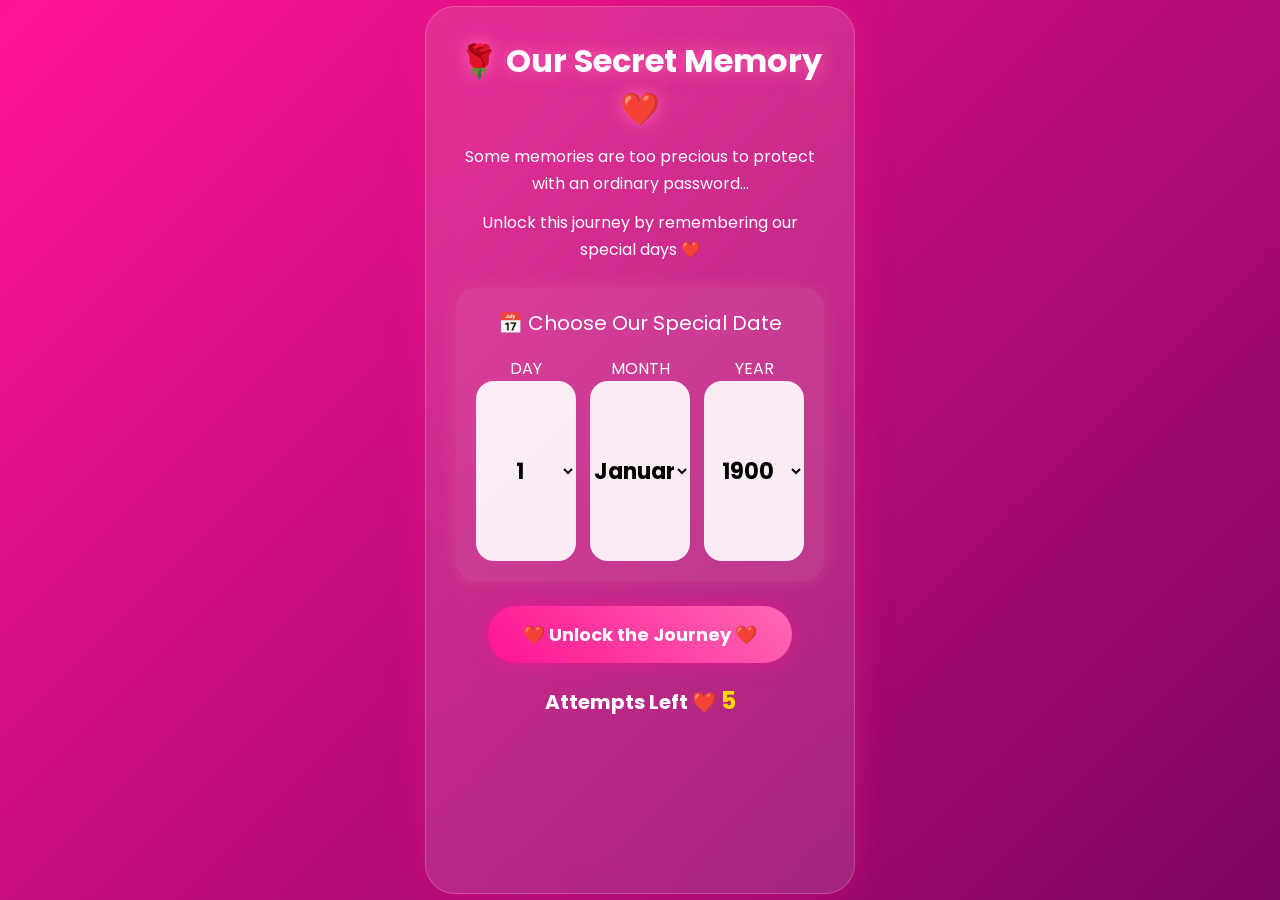
==== commit a3b1c192: "Revise text for emotional impact and clarity Updated text in various sections to enhance personaliza" ====
--- a/index.html
+++ b/index.html
@@ -48,7 +48,7 @@
 
         <p class="lockSub2">
             Unlock this journey by remembering
-            our special day ❤️
+            our special days ❤️
         </p>
 
         <div class="calendarGlass">
@@ -79,7 +79,7 @@
         </div>
 
         <button id="unlockBtn">
-            ❤️ Unlock Our Journey ❤️
+            ❤️ Unlock the Journey ❤️
         </button>
 
         <div id="attemptBox">
@@ -190,25 +190,25 @@
             <div class="card">
                 🥰
                 <br><br>
-                Your Beautiful Smile
+                Your Beautiful Smile,ur beautiful eyes..🩷
             </div>
 
             <div class="card">
                 🌸
                 <br><br>
-                Your Caring Nature
+                Your Caring Nature💗
             </div>
 
             <div class="card">
                 💖
                 <br><br>
-                Your Kind Heart
+                Your Kind Heart🥰
             </div>
 
             <div class="card">
                 😍
                 <br><br>
-                Everything About You
+                Everything About You......
             </div>
 
         </div>
@@ -339,7 +339,7 @@
         <h2>Ur Memories ❤️</h2>
 
         <p class="galleryHint">
-            Scroll to explore our memories ✨
+            Scroll to explore  ✨
         </p>
 
     </div>
@@ -569,7 +569,7 @@
 
 Your kindness reminds me that beautiful hearts still exist.
 
-Whenever life feels difficult, just thinking about you fills my heart with peace.
+Whenever life feels difficult, just thinking about you fills my heart with peace..🤍.
 
 I don't know what tomorrow brings...
 
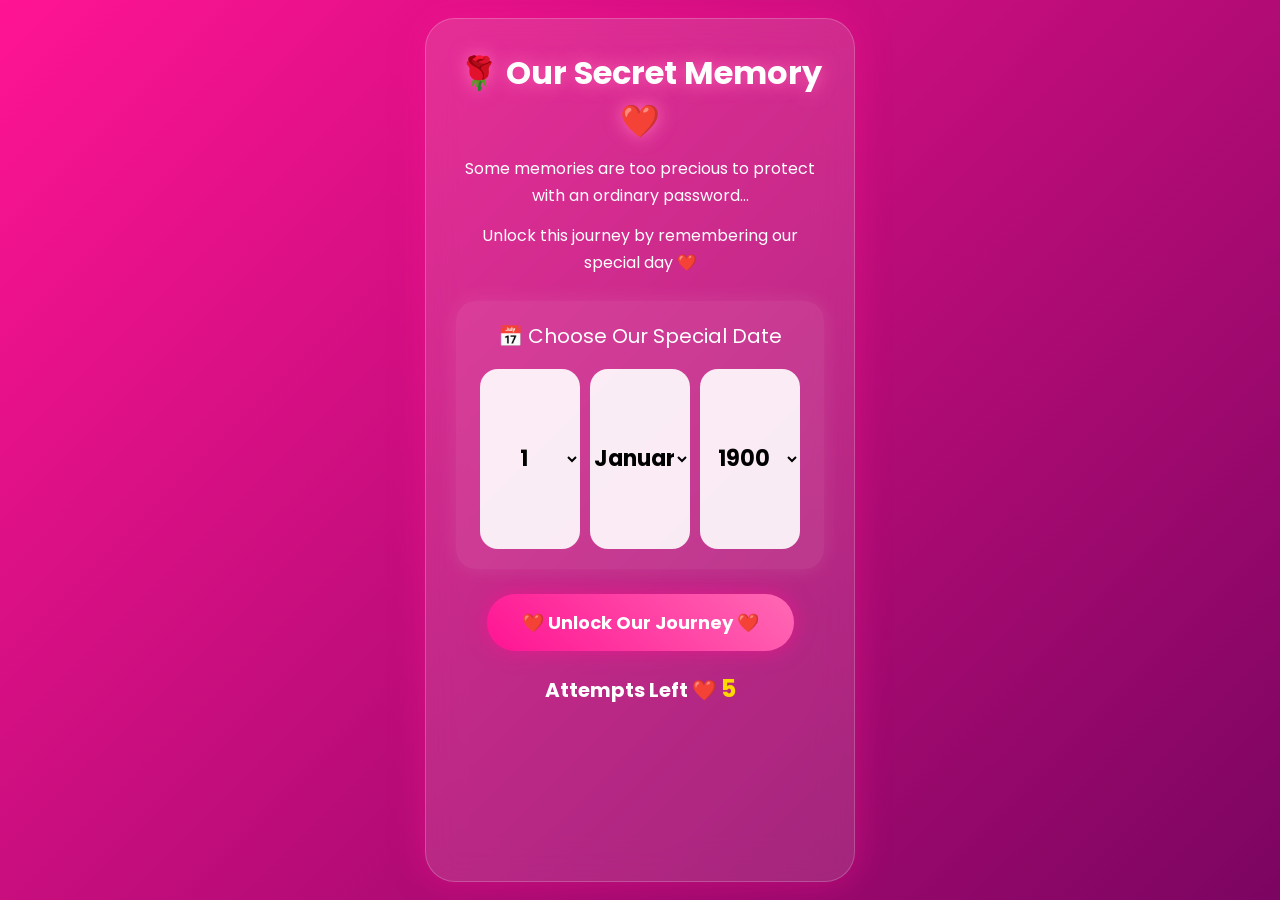
==== commit 12225d67: "Refactor HTML structure and update content" ====
--- a/index.html
+++ b/index.html
@@ -1,45 +1,35 @@
 <!DOCTYPE html>
 <html lang="en">
 <head>
-
 <meta charset="UTF-8">
-
-<meta
-    name="viewport"
-    content="width=device-width, initial-scale=1.0, maximum-scale=1.0, user-scalable=no"
->
+<meta name="viewport" content="width=device-width, initial-scale=1.0">
 
 <title>Happy Birthday Madhu Priya ❤️</title>
 
 <link rel="preconnect" href="https://fonts.googleapis.com">
 <link rel="preconnect" href="https://fonts.gstatic.com" crossorigin>
 
-<link
-    href="https://fonts.googleapis.com/css2?family=Poppins:wght@300;400;500;600;700&display=swap"
-    rel="stylesheet"
->
+<link href="https://fonts.googleapis.com/css2?family=Poppins:wght@300;400;600;700&display=swap" rel="stylesheet">
 
 <link rel="stylesheet" href="Style.css">
 
 </head>
 
 <body>
-
-<!-- =====================================================
-     PREMIUM LOVE LOCK
-===================================================== -->
+    <!-- =========================
+      PREMIUM LOVE LOCK
+========================= -->
 
 <div id="lockScreen">
 
-    <div class="lockBackgroundGlow"></div>
+    <!-- Animated Background -->
+    <div class="sky"></div>
     <div class="stars"></div>
     <div class="petals"></div>
 
     <div class="lockContainer">
 
-        <h1 class="lockTitle">
-            🌹 Our Secret Memory ❤️
-        </h1>
+        <h1 class="lockTitle">🌹 Our Secret Memory ❤️</h1>
 
         <p class="lockSub">
             Some memories are too precious to protect
@@ -48,7 +38,7 @@
 
         <p class="lockSub2">
             Unlock this journey by remembering
-            our special days ❤️
+            our special day ❤️
         </p>
 
         <div class="calendarGlass">
@@ -59,32 +49,32 @@
 
             <div class="pickerRow">
 
-                <div class="pickerBox">
-                    <span>DAY</span>
-                    <select id="dayPicker"></select>
-                </div>
-
-                <div class="pickerBox">
-                    <span>MONTH</span>
-                    <select id="monthPicker"></select>
-                </div>
-
-                <div class="pickerBox">
-                    <span>YEAR</span>
-                    <select id="yearPicker"></select>
-                </div>
+                <select id="dayPicker"></select>
+
+                <select id="monthPicker"></select>
+
+                <select id="yearPicker"></select>
 
             </div>
 
         </div>
 
         <button id="unlockBtn">
-            ❤️ Unlock the Journey ❤️
+
+            ❤️ Unlock Our Journey ❤️
+
         </button>
 
         <div id="attemptBox">
+
             Attempts Left ❤️
-            <span id="chanceCount">5</span>
+
+            <span id="chanceCount">
+
+                5
+
+            </span>
+
         </div>
 
         <div id="roseArea"></div>
@@ -94,11 +84,6 @@
     </div>
 
 </div>
-
-
-<!-- =====================================================
-     AUDIO
-===================================================== -->
 
 <audio id="bgMusic" loop>
     <source src="Birthdaysong.mp3" type="audio/mpeg">
@@ -108,456 +93,310 @@
     <source src="Ammadu2.mp3" type="audio/mpeg">
 </audio>
 
-
-<!-- =====================================================
-     WELCOME
-===================================================== -->
-
 <section id="welcome">
-
-    <div class="welcome-box">
-
-        <div class="welcomeGlow">✨</div>
-
-        <h1>🎂 Happy Birthday</h1>
-
-        <h2>AMMADU ❤️</h2>
-
-        <p>
-            Today isn't just another day...
-            It's the day the most beautiful girl came into this world.
-        </p>
-
-        <button id="startBtn">
-            Start The Journey ❤️
-        </button>
-
+<div class="welcome-box">
+<h1>🎂 Happy Birthday</h1>
+<h2>AMMADU❤️</h2>
+<p>Today isn't just another day... It's the day the most beautiful girl came into this world.</p>
+<button id="startBtn">Start The Journey ❤️</button>
+</div>
+</section>
+
+<div id="website">
+
+<!-- Chapter 1 -->
+
+<section class="chapter">
+
+<h1>🌸 Chapter 1</h1>
+
+<h2>Welcome My Love ❤️</h2>
+
+<p>
+
+Every second with you is precious.
+
+Today is all about celebrating YOU.
+
+Happy Birthday Princess ❤️
+
+</p>
+
+<button class="nextBtn">
+
+Next ➜
+
+</button>
+
+</section>
+<!-- Chapter 2 -->
+
+<section class="chapter">
+
+<h1>💕 Chapter 2</h1>
+
+<h2>Reasons I Love You ❤️</h2>
+
+<div class="cards">
+
+<div class="card">
+🥰<br><br>
+Your Beautiful Smile
+</div>
+
+<div class="card">
+🌸<br><br>
+Your Caring Nature
+</div>
+
+<div class="card">
+💖<br><br>
+Your Kind Heart
+</div>
+
+<div class="card">
+😍<br><br>
+Everything About You
+</div>
+
+</div>
+
+<button class="nextBtn">
+Next ➜
+</button>
+
+</section>
+
+<!-- Chapter 3 -->
+
+<section class="chapter">
+
+<h1>🌹 Chapter 3</h1>
+
+<h2>Our Journey ❤️</h2>
+
+<div class="timeline">
+
+<div class="timeBox">
+🌸
+<p>The day we met became one of my favorite memories.</p>
+</div>
+
+<div class="timeBox">
+💖
+<p>Every conversation brought us closer.</p>
+</div>
+
+<div class="timeBox">
+🥰
+<p>You became my happiness every single day.</p>
+</div>
+
+<div class="timeBox">
+❤️
+<p>Today I just want to see you smiling.</p>
+</div>
+
+</div>
+
+<button class="nextBtn">
+Next ➜
+</button>
+
+</section>
+
+<!-- Chapter 4 -->
+
+<section class="chapter">
+
+<h1>🎁 Chapter 4</h1>
+
+<h2>Tap the Gifts ❤️</h2>
+
+<div class="giftContainer">
+
+    <div class="gift" data-message="You're the best gift in my life ❤️">
+        <div class="giftIcon">🎁</div>
+        <div class="giftHeart">❤️</div>
     </div>
 
-</section>
-
-
-<!-- =====================================================
-     WEBSITE
-===================================================== -->
-
-<div id="website">
-
-
-<!-- =====================================================
-     CHAPTER 1
-===================================================== -->
-
-<section class="chapter">
-
-    <div class="chapterInner">
-
-        <h1>🌸 Chapter 1</h1>
-
-        <h2>Welcome My Love ❤️</h2>
-
-        <p>
-            Every second with you is precious.
-            <br><br>
-            Today is all about celebrating YOU.
-            <br><br>
-            Happy Birthday Princess ❤️
-        </p>
-
-        <button class="nextBtn">
-            Next ➜
-        </button>
-
+    <div class="gift" data-message="May all your dreams come true 🌸">
+        <div class="giftIcon">🎁</div>
+        <div class="giftHeart">💖</div>
     </div>
 
-</section>
-
-
-<!-- =====================================================
-     CHAPTER 2
-===================================================== -->
-
-<section class="chapter">
-
-    <div class="chapterInner">
-
-        <h1>💕 Chapter 2</h1>
-
-        <h2>Reasons I Love You ❤️</h2>
-
-        <div class="cards">
-
-            <div class="card">
-                🥰
-                <br><br>
-                Your Beautiful Smile,ur beautiful eyes..🩷
-            </div>
-
-            <div class="card">
-                🌸
-                <br><br>
-                Your Caring Nature💗
-            </div>
-
-            <div class="card">
-                💖
-                <br><br>
-                Your Kind Heart🥰
-            </div>
-
-            <div class="card">
-                😍
-                <br><br>
-                Everything About You......
-            </div>
-
-        </div>
-
-        <button class="nextBtn">
-            Next ➜
-        </button>
-
+    <div class="gift" data-message="I Love You Forever ❤️">
+        <div class="giftIcon">🎁</div>
+        <div class="giftHeart">💜</div>
     </div>
 
-</section>
-
-
-<!-- =====================================================
-     CHAPTER 3
-===================================================== -->
-
-<section class="chapter">
-
-    <div class="chapterInner">
-
-        <h1>🌹 Chapter 3</h1>
-
-        <h2>Our Journey ❤️</h2>
-
-        <div class="timeline">
-
-            <div class="timeBox">
-                🌸
-                <p>
-                    The day we met became one of my favorite memories.
-                </p>
-            </div>
-
-            <div class="timeBox">
-                💖
-                <p>
-                    Every conversation brought us closer.
-                </p>
-            </div>
-
-            <div class="timeBox">
-                🥰
-                <p>
-                    You became my happiness every single day.
-                </p>
-            </div>
-
-            <div class="timeBox">
-                ❤️
-                <p>
-                    Today I just want to see you smiling.
-                </p>
-            </div>
-
-        </div>
-
-        <button class="nextBtn">
-            Next ➜
-        </button>
+</div>
+
+<p id="giftMessage"></p>
+
+<button class="nextBtn">
+Next ➜
+</button>
+
+</section>
+
+<!-- Chapter 5 -->
+<section class="chapter">
+
+<h1>📸 Chapter 5</h1>
+
+<h2>Ur Memories ❤️</h2>
+
+<div class="gallery">
+
+<div class="photo">
+<img src="Madhu1.jpg" alt="">
+<p>ur my heart ❤️</p>
+</div>
+
+<div class="photo">
+<img src="Madhu2.jpg" alt="">
+<p>ur smile makes my day brighter ❤️</p>
+</div>
+
+<div class="photo">
+<img src="Madhu3.jpg" alt="">
+<p>ur my favorite ❤️</p>
+</div>
+    
+<div class="photo">
+<img src="Madhu4.jpg" alt="">
+    <p>gorgeous..😍🥰</p>
+</div>
+    
+<div class="photo">
+<img src="Madhu5.jpg" alt="">
+<p>Forever favorite..🩷</p>
+</div>
+
+<div class="photo">
+<img src="Madhu6.jpg" alt="">
+<p>beautiful..💗</p>
+</div>
+    
+<div class="photo">
+<img src="Madhu8.jpg" alt="">
+<p> P@ndhi..😁 </p>
+</div>
+
+<div class="photo">
+<img src="Madhu7.jpg" alt="">
+<p>❤️cutie pie </p>
+ </div>
+    
+<div class="photo">
+<img src="Madhu9.jpg" alt="">
+<p>So kissable. 😘</p>
+</div>
+    
+</div>
+
+<button class="nextBtn">Next ➜</button>
+
+</section>
+
+<!-- Chapter 6 -->
+
+<section class="chapter">
+
+<h1>💖 Chapter 6</h1>
+
+<h2>My Promises To You</h2>
+
+<div class="cards">
+
+<div class="card">
+❤️ I'll always respect you.
+</div>
+
+<div class="card">
+🌹 I'll always support your dreams.
+</div>
+
+<div class="card">
+🥰 I'll always make you smile.
+</div>
+
+<div class="card">
+♾️ I'll always love you.
+</div>
+
+</div>
+
+<button class="nextBtn">
+Next ➜
+</button>
+
+</section>
+
+<!-- Chapter 7 -->
+
+<section class="chapter">
+
+<h1>🎂 Chapter 7</h1>
+
+<h2>Make A Birthday Wish ❤️</h2>
+
+<div class="cake">
+
+🎂
+
+</div>
+
+<p>
+Close your eyes...
+Make a beautiful wish...
+May every dream of yours come true. ✨
+</p>
+
+<button id="cakeBtn">
+
+Blow Candles 🕯️
+
+</button>
+
+<button class="nextBtn">
+
+Next ➜
+
+</button>
+
+</section>
+
+<!-- Chapter 8 -->
+
+<section class="chapter">
+
+<h1>💌 Chapter 8</h1>
+
+<h2>My Letter To You ❤️</h2>
+
+<!-- Envelope -->
+
+<div class="envelopeBox">
+
+    <div class="envelope" id="openLetter">
+
+        💌
+
+        <p>Tap to Open My Letter ❤️</p>
 
     </div>
 
-</section>
-
-
-<!-- =====================================================
-     CHAPTER 4
-===================================================== -->
-
-<section class="chapter">
-
-    <div class="chapterInner">
-
-        <h1>🎁 Chapter 4</h1>
-
-        <h2>Tap the Gifts ❤️</h2>
-
-        <div class="giftContainer">
-
-            <div
-                class="gift"
-                data-message="You're the best gift in my life ❤️"
-            >
-                <div class="giftIcon">🎁</div>
-                <div class="giftHeart">❤️</div>
-            </div>
-
-            <div
-                class="gift"
-                data-message="May all your dreams come true 🌸"
-            >
-                <div class="giftIcon">🎁</div>
-                <div class="giftHeart">💖</div>
-            </div>
-
-            <div
-                class="gift"
-                data-message="I Love You Forever ❤️"
-            >
-                <div class="giftIcon">🎁</div>
-                <div class="giftHeart">💜</div>
-            </div>
-
-        </div>
-
-        <p id="giftMessage"></p>
-
-        <button class="nextBtn">
-            Next ➜
-        </button>
-
-    </div>
-
-</section>
-
-
-<!-- =====================================================
-     CHAPTER 5 — UR MEMORIES
-===================================================== -->
-
-<section class="chapter galleryChapter">
-
-    <div class="galleryHeader">
-
-        <h1>📸 Chapter 5</h1>
-
-        <h2>Ur Memories ❤️</h2>
-
-        <p class="galleryHint">
-            Scroll to explore  ✨
-        </p>
-
-    </div>
-
-
-    <div id="galleryGrid" class="galleryGrid"></div>
-
-
-    <button class="nextBtn galleryNext">
-        Next ➜
-    </button>
-
-</section>
-
-
-<!-- =====================================================
-     FULLSCREEN PHOTO VIEWER
-===================================================== -->
-
-<div id="photoViewer" class="photoViewer">
-
-    <button
-        id="closeViewer"
-        class="closeViewer"
-        aria-label="Close"
-    >
-        ✕
-    </button>
-
-    <button
-        id="prevPhoto"
-        class="viewerArrow viewerPrev"
-        aria-label="Previous photo"
-    >
-        ‹
-    </button>
-
-    <div class="viewerContent">
-
-        <img
-            id="viewerImage"
-            src=""
-            alt="Memory"
-        >
-
-        <div
-            id="viewerCaption"
-            class="viewerCaption"
-        ></div>
-
-    </div>
-
-    <button
-        id="nextPhoto"
-        class="viewerArrow viewerNext"
-        aria-label="Next photo"
-    >
-        ›
-    </button>
-
-</div>
-
-
-<!-- =====================================================
-     CHAPTER 6
-===================================================== -->
-
-<section class="chapter">
-
-    <div class="chapterInner">
-
-        <h1>💖 Chapter 6</h1>
-
-        <h2>My Promises To You</h2>
-
-        <div class="cards">
-
-            <div class="card">
-                ❤️ I'll always respect you.
-            </div>
-
-            <div class="card">
-                🌹 I'll always support your dreams.
-            </div>
-
-            <div class="card">
-                🥰 I'll always make you smile.
-            </div>
-
-            <div class="card">
-                ♾️ I'll always love you.
-            </div>
-
-        </div>
-
-        <button class="nextBtn">
-            Next ➜
-        </button>
-
-    </div>
-
-</section>
-
-
-<!-- =====================================================
-     CHAPTER 7
-===================================================== -->
-
-<section class="chapter">
-
-    <div class="chapterInner">
-
-        <h1>🎂 Chapter 7</h1>
-
-        <h2>Make A Birthday Wish ❤️</h2>
-
-
-        <!-- REALISTIC CSS CAKE -->
-
-        <div class="cakeScene">
-
-            <div class="cakePlate"></div>
-
-            <div class="cakeBody">
-
-                <div class="cakeTop"></div>
-
-                <div class="cakeCream cream1"></div>
-                <div class="cakeCream cream2"></div>
-                <div class="cakeCream cream3"></div>
-
-            </div>
-
-
-            <div class="candle candle1">
-                <div class="flame"></div>
-            </div>
-
-            <div class="candle candle2">
-                <div class="flame"></div>
-            </div>
-
-            <div class="candle candle3">
-                <div class="flame"></div>
-            </div>
-
-        </div>
-
-
-        <p class="wishText">
-
-            Close your eyes...
-            <br>
-            Make a beautiful wish...
-            <br>
-            May every dream of yours come true. ✨
-
-        </p>
-
-
-        <button id="cakeBtn">
-            🌬️ Blow Candles
-        </button>
-
-
-        <div id="cakeMessage"></div>
-
-
-        <button class="nextBtn">
-            Next ➜
-        </button>
-
-    </div>
-
-</section>
-
-
-<!-- =====================================================
-     CHAPTER 8
-===================================================== -->
-
-<section class="chapter">
-
-    <div class="chapterInner">
-
-        <h1>💌 Chapter 8</h1>
-
-        <h2>My Letter To You ❤️</h2>
-
-
-        <div class="envelopeBox">
-
-            <div
-                class="envelope"
-                id="openLetter"
-            >
-
-                💌
-
-                <p>
-                    Tap to Open My Letter ❤️
-                </p>
-
-            </div>
-
-        </div>
-
-
-        <div
-            class="letter"
-            id="letterBox"
-        >
-
-            <h3>
-                My Dearest Madhu Priya ❤️
-            </h3>
-
-            <p id="letterText">
+</div>
+
+<!-- Hidden Letter -->
+
+<div class="letter" id="letterBox" style="display:none;">
+
+    <h3>My Dearest Madhu Priya ❤️</h3>
+
+    <p id="letterText">
 
 My Dearest Madhu Priya ❤️
 
@@ -569,7 +408,7 @@
 
 Your kindness reminds me that beautiful hearts still exist.
 
-Whenever life feels difficult, just thinking about you fills my heart with peace..🤍.
+Whenever life feels difficult, just thinking about you fills my heart with peace.
 
 I don't know what tomorrow brings...
 
@@ -585,285 +424,191 @@
 
 You'll always have a special place in my heart...........
 
-These are the words I want to tell you. Please listen carefully.
-
+        These are the words I want to tell you. Please listen carefully.
 I don't have the patience to tell lies and make you believe them.
-
-I also don't have the heart to deceive you by lying.
-
-When you're with me, I feel happiness.
-
-When you're far away, I feel nothing but sadness.
-
-That's the only truth in my heart.
-
+I also don't have the heart to deceive you by lying. When you're with me, I feel happiness. When you're far away, I feel nothing but sadness.
+        That's the only truth in my heart.
 I learned how to love you...
-
-Remember these words for the rest of your life:
-
-My love is dedicated only to you. 💗
-
-❤️ Happy Birthday Princess ❤️
+Remember these words for the rest of your life: My love is dedicated only to you. 💗
+
+❤️ Happy  Birthday Princess ❤️
 
 Forever Yours,
 
 Hubby ❤️
 
-            </p>
-
-        </div>
-
-
-        <button class="nextBtn">
-            Next ➜
-        </button>
-
-    </div>
-
-</section>
-
-
-<!-- =====================================================
-     CHAPTER 9
-===================================================== -->
-
-<section class="chapter">
-
-    <div class="chapterInner">
-
-        <h1>🎵 Chapter 9</h1>
-
-        <h2>Special Song for u ❤️</h2>
-
-
-        <div class="musicPlayer">
-
-            <div class="vinylContainer">
-
-                <div
-                    class="vinyl"
-                    id="vinyl"
-                >
-                    💿
-                </div>
-
-            </div>
-
-
-            <p class="songText">
-
-                Every heartbeat reminds me of you... ❤️
-
-                <br><br>
-
-                Whenever this song plays,
-
-                <br>
-
-                I remember every beautiful moment with you.
-
-            </p>
-
-
-            <div class="equalizer">
-
-                <span></span>
-                <span></span>
-                <span></span>
-                <span></span>
-                <span></span>
-
-            </div>
-
-
-            <button id="musicBtn">
-                ▶ Play The Song ❤️
-            </button>
-
-        </div>
-
-
-        <button class="nextBtn">
-            Next ➜
-        </button>
-
-    </div>
-
-</section>
-
-
-<!-- =====================================================
-     CHAPTER 10
-===================================================== -->
-
-<section class="chapter celebrationChapter">
-
-    <div class="celebrationContent">
-
-        <h1>🎆 Chapter 10</h1>
-
-        <h2>It's Celebration Time ❤️</h2>
-
-        <h3 class="birthdayTitle">
-            🎈🎈 HAPPY 17TH BIRTHDAY 🎈🎈
-        </h3>
-
-        <p>
-
-            May your smile shine brighter than the stars.
-
-            <br>
-
-            May every wish come true.
-
-            <br>
-
-            May happiness always stay with you.
-
-        </p>
-
-
-        <div class="birthdayOrb">
-
-            <div class="orbRing"></div>
-
-            <div class="orbHeart">
-                ❤️
-            </div>
-
-        </div>
-
-
-        <h1 id="happyGlow">
-            🎉 HAPPY BIRTHDAY AMMADU 🎉
-        </h1>
-
-
-        <div id="celebrationArea"></div>
-
-        <canvas id="fireworksCanvas"></canvas>
-
-
-        <button class="nextBtn celebrationNext">
-            Next ➜
-        </button>
-
-    </div>
-
-</section>
-
-
-<!-- =====================================================
-     CHAPTER 11
-===================================================== -->
-
-<section class="chapter">
-
-    <div class="chapterInner">
-
-        <h1>👑 Chapter 11</h1>
-
-        <h2>Always My Princess ❤️</h2>
-
-        <p>
-
-            You are one of the most beautiful parts of my life.
-
-            <br><br>
-
-            Thank you for every smile, every laugh,
-            and every wonderful memory.
-
-            <br><br>
-
-            No matter how many birthdays pass,
-            I'll always wish the best for you.
-
-            <br><br>
-
-            Never stop smiling because your smile
-            makes the world brighter.
-
-            <br><br>
-
-            ❤️
-
-        </p>
-
-        <button class="nextBtn">
-            Next ➜
-        </button>
-
-    </div>
-
-</section>
-
-
-<!-- =====================================================
-     CHAPTER 12
-===================================================== -->
-
-<section class="chapter">
-
-    <div class="chapterInner">
-
-        <h1>❤️ The End ❤️</h1>
-
-        <h2>Forever & Always</h2>
-
-        <h1>
-            Happy Birthday Madhu Priya 🎂❤️
-        </h1>
-
-        <p>
-
-            Thank you for reading this little journey.
-
-            <br><br>
-
-            This website was made especially for you.
-
-            <br><br>
-
-            I hope today becomes one of your happiest memories.
-
-            <br><br>
-
-            Stay blessed.
-
-            <br>
-
-            Stay happy.
-
-            <br>
-
-            Keep smiling.
-
-            <br><br>
-
-            ❤️ I Love You ❤️
-
-            <br><br>
-
-            Forever Yours,
-
-            <br>
-
-            (Hubby)
-
-        </p>
-
-        <button id="restart">
-            Replay Journey 🔄
-        </button>
-
-    </div>
-
-</section>
-
-
-</div>
-
+    </p>
+
+</div>
+
+<button class="nextBtn">Next ➜</button>
+
+</section>
+<!--Chapter 9-->
+
+<section class="chapter">
+
+<h1>🎵 Chapter 9</h1>
+
+<h2>Special Song for u ❤️</h2>
+
+<div class="musicPlayer">
+
+<div class="vinylContainer">
+
+<div class="vinyl" id="vinyl">💿</div>
+
+</div>
+
+<p class="songText">
+
+Every heartbeat reminds me of you... ❤️
+
+Whenever this song plays,
+
+I remember every beautiful moment with you.
+
+</p>
+
+<div class="equalizer">
+
+<span></span>
+<span></span>
+<span></span>
+<span></span>
+<span></span>
+
+</div>
+
+<button id="musicBtn">
+
+▶ Play The Song ❤️
+
+</button>
+
+</div>
+
+<button class="nextBtn">
+
+Next ➜
+
+</button>
+
+</section>
+
+<!-- Chapter 10 -->
+
+<section class="chapter">
+
+<h1>🎆 Chapter 10</h1>
+
+<h2>It's Celebration Time ❤️</h2>
+
+<h3>
+
+🎈🎈 HAPPY 17TH BIRTHDAY 🎈🎈
+
+</h3>
+
+<p>
+
+May your smile shine brighter than the stars.
+
+May every wish come true.
+
+May happiness always stay with you.
+
+</p>
+
+<div id="celebrationArea"></div>
+    <div id="fireworks"></div>
+
+<h1 id="happyGlow">🎉 HAPPY BIRTHDAY AMMADU 🎉</h1>
+
+<button class="nextBtn">
+
+Next ➜
+
+</button>
+
+</section>
+
+<!-- Chapter 11 -->
+
+<section class="chapter">
+
+<h1>👑 Chapter 11</h1>
+
+<h2>Always My Princess ❤️</h2>
+
+<p>
+
+You are one of the most beautiful parts of my life.
+
+Thank you for every smile, every laugh, and every wonderful memory.
+
+No matter how many birthdays pass, I'll always wish the best for you.
+
+Never stop smiling because your smile makes the world brighter.
+
+❤️
+
+</p>
+
+<button class="nextBtn">
+
+Next ➜
+
+</button>
+
+</section>
+
+<!-- Chapter 12 -->
+
+<section class="chapter">
+
+<h1>❤️ The End ❤️</h1>
+
+<h2>Forever & Always</h2>
+
+<h1>
+
+Happy Birthday Madhu Priya 🎂❤️
+
+</h1>
+
+<p>
+
+Thank you for reading this little journey.
+
+This website was made especially for you.
+
+I hope today becomes one of your happiest memories.
+
+Stay blessed.
+
+Stay happy.
+
+Keep smiling.
+
+❤️ I Love You ❤️
+
+Forever Yours,
+
+(Hubby)
+
+</p>
+
+<button id="restart">
+
+Replay Journey 🔄
+
+</button>
+
+</section>
+
+
+</div>
 
 <script src="Script.js"></script>
 
